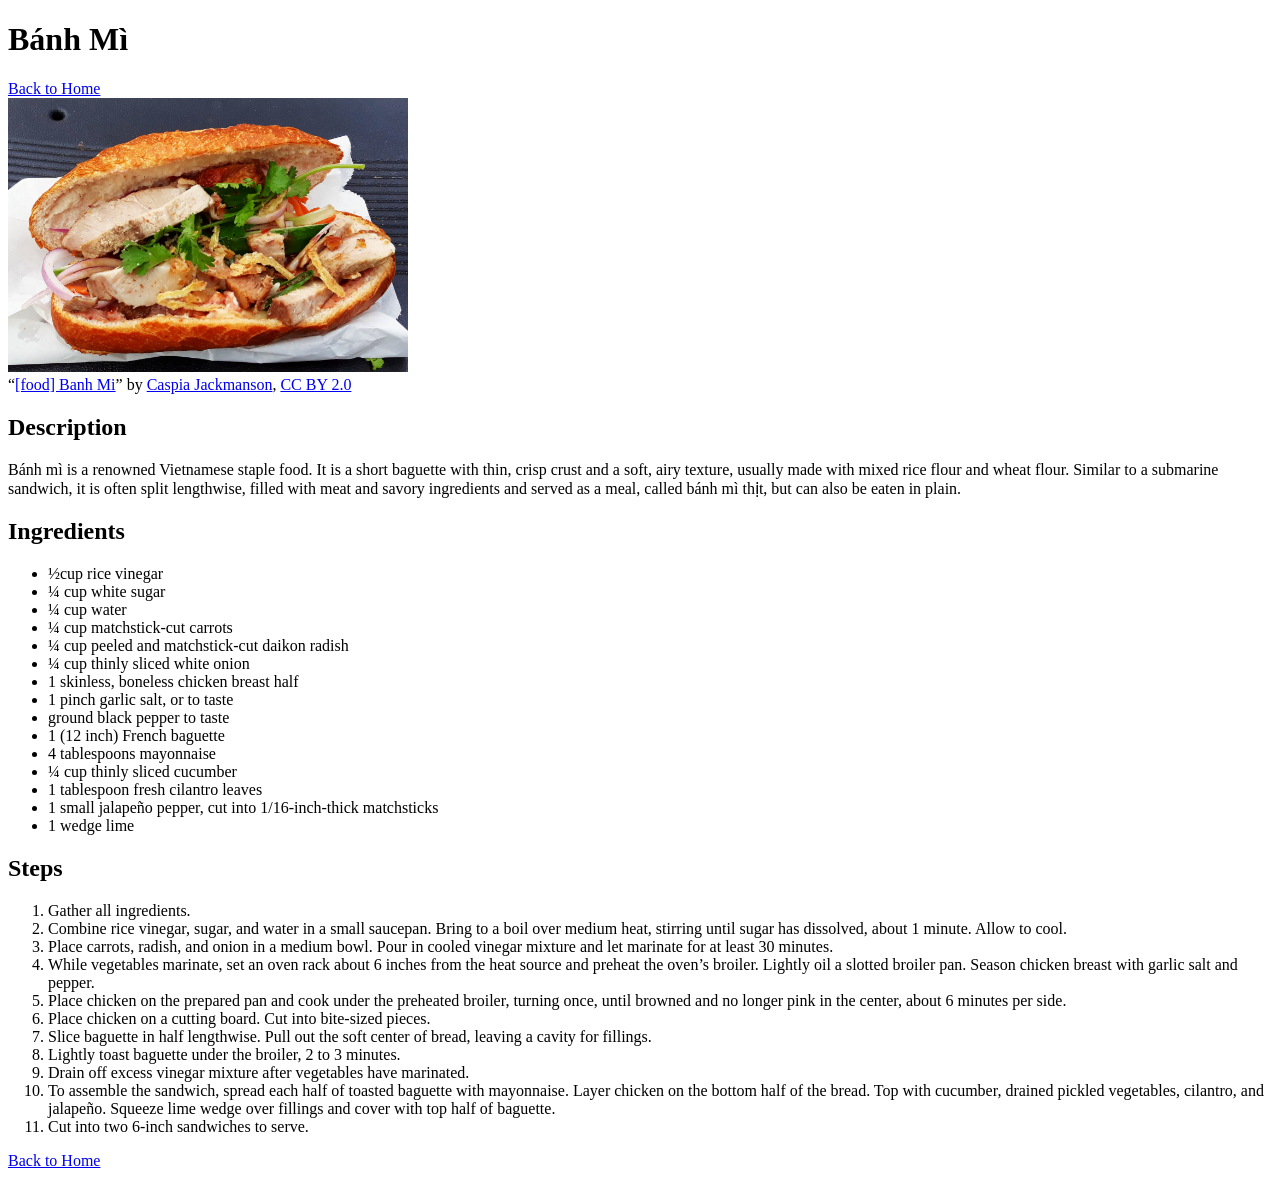
==== recipes/banh-mi.html @ e5592382 "Complete project part 2" ====
<!DOCTYPE html>
<html lang="en">
    <head>
        <meta charset="UTF-8">
        <title>Bánh Mì</title>
    </head>
    <body>
        <h1>Bánh Mì</h1>
        <a href="../index.html">Back to Home</a><br>
        <img src="../images/banh-mi.jpg" alt="Photo of a banh mi roll, that is, a Vietnamese baguette with pate, mayonnaise, carrot, cucumber, fresh red onion, roast pork with crackling, coriander, hoi sin sauce, shop-made fried onions and fresh chilli." width="400"><br>
        “<a href="https://www.flickr.com/photos/djackmanson/48210084217" title="[food] Banh Mi">[food] Banh Mi</a>” by <a href="https://www.flickr.com/photos/djackmanson/">Caspia Jackmanson</a>, <a href="https://creativecommons.org/licenses/by/2.0/deed.en" rel="license noopener noreferrer">CC BY 2.0</a>
        <h2>Description</h2>
        <p>Bánh mì is a renowned Vietnamese staple food. It is a short baguette with thin, crisp crust and a soft, airy texture, usually made with mixed rice flour and wheat flour. Similar to a submarine sandwich, it is often split lengthwise, filled with meat and savory ingredients and served as a meal, called bánh mì thịt, but can also be eaten in plain.</p>
        <h2>Ingredients</h2>
        <ul>
            <li>½cup rice vinegar</li>
            <li>¼ cup white sugar</li>
            <li>¼ cup water</li>
            <li>¼ cup matchstick-cut carrots</li>
            <li>¼ cup peeled and matchstick-cut daikon radish</li>
            <li>¼ cup thinly sliced white onion</li>
            <li>1 skinless, boneless chicken breast half</li>
            <li>1 pinch garlic salt, or to taste</li>
            <li>ground black pepper to taste</li>
            <li>1 (12 inch) French baguette</li>
            <li>4 tablespoons mayonnaise</li>
            <li>¼ cup thinly sliced cucumber</li>
            <li>1 tablespoon fresh cilantro leaves</li>
            <li>1 small jalapeño pepper, cut into 1/16-inch-thick matchsticks</li>
            <li>1 wedge lime</li>
        </ul>
        <h2>Steps</h2>
        <ol>
            <li>Gather all ingredients.</li>
            <li>Combine rice vinegar, sugar, and water in a small saucepan. Bring to a boil over medium heat, stirring until sugar has dissolved, about 1 minute. Allow to cool.</li>
            <li>Place carrots, radish, and onion in a medium bowl. Pour in cooled vinegar mixture and let marinate for at least 30 minutes.</li>
            <li>While vegetables marinate, set an oven rack about 6 inches from the heat source and preheat the oven’s broiler. Lightly oil a slotted broiler pan. Season chicken breast with garlic salt and pepper.</li>
            <li>Place chicken on the prepared pan and cook under the preheated broiler, turning once, until browned and no longer pink in the center, about 6 minutes per side.</li>
            <li>Place chicken on a cutting board. Cut into bite-sized pieces.</li>
            <li>Slice baguette in half lengthwise. Pull out the soft center of bread, leaving a cavity for fillings.</li>
            <li>Lightly toast baguette under the broiler, 2 to 3 minutes.</li>
            <li>Drain off excess vinegar mixture after vegetables have marinated.</li>
            <li>To assemble the sandwich, spread each half of toasted baguette with mayonnaise. Layer chicken on the bottom half of the bread. Top with cucumber, drained pickled vegetables, cilantro, and jalapeño. Squeeze lime wedge over fillings and cover with top half of baguette.</li>
            <li>Cut into two 6-inch sandwiches to serve.</li>
        </ol>
        <a href="../index.html">Back to Home</a>
    </body>
</html>
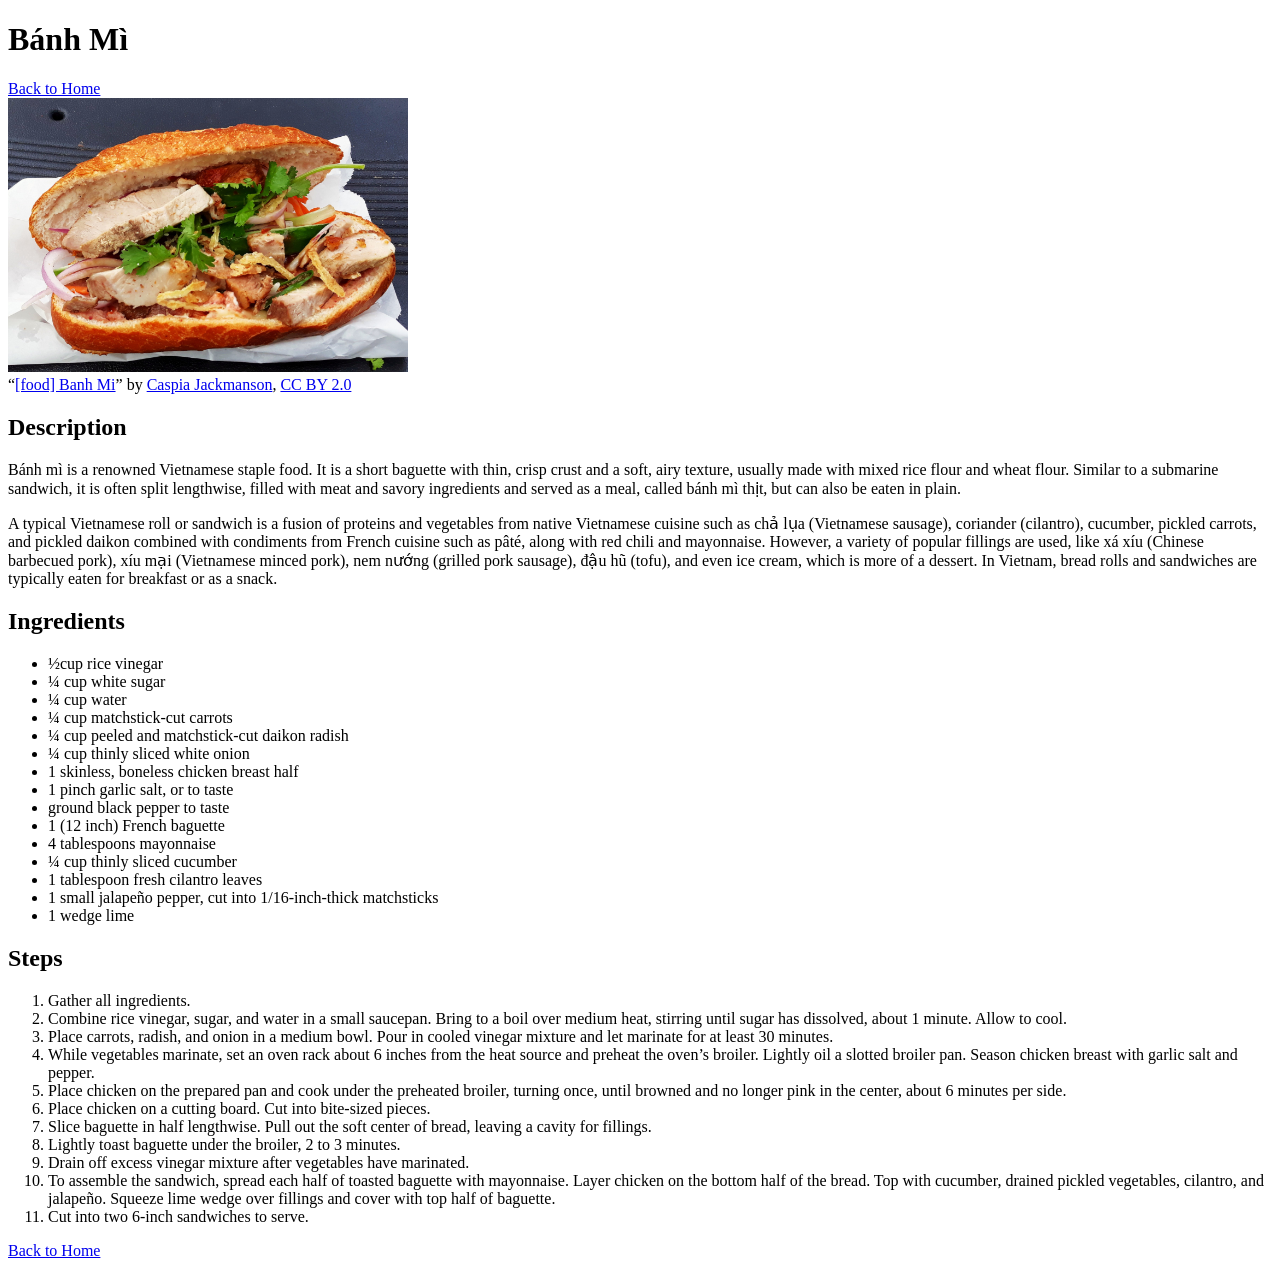
==== commit 9c8af3bc: "Update description of Banh Mi" ====
--- a/recipes/banh-mi.html
+++ b/recipes/banh-mi.html
@@ -11,6 +11,7 @@
         “<a href="https://www.flickr.com/photos/djackmanson/48210084217" title="[food] Banh Mi">[food] Banh Mi</a>” by <a href="https://www.flickr.com/photos/djackmanson/">Caspia Jackmanson</a>, <a href="https://creativecommons.org/licenses/by/2.0/deed.en" rel="license noopener noreferrer">CC BY 2.0</a>
         <h2>Description</h2>
         <p>Bánh mì is a renowned Vietnamese staple food. It is a short baguette with thin, crisp crust and a soft, airy texture, usually made with mixed rice flour and wheat flour. Similar to a submarine sandwich, it is often split lengthwise, filled with meat and savory ingredients and served as a meal, called bánh mì thịt, but can also be eaten in plain.</p>
+        <p>A typical Vietnamese roll or sandwich is a fusion of proteins and vegetables from native Vietnamese cuisine such as chả lụa (Vietnamese sausage), coriander (cilantro), cucumber, pickled carrots, and pickled daikon combined with condiments from French cuisine such as pâté, along with red chili and mayonnaise. However, a variety of popular fillings are used, like xá xíu (Chinese barbecued pork), xíu mại (Vietnamese minced pork), nem nướng (grilled pork sausage), đậu hũ (tofu), and even ice cream, which is more of a dessert. In Vietnam, bread rolls and sandwiches are typically eaten for breakfast or as a snack.</p>
         <h2>Ingredients</h2>
         <ul>
             <li>½cup rice vinegar</li>
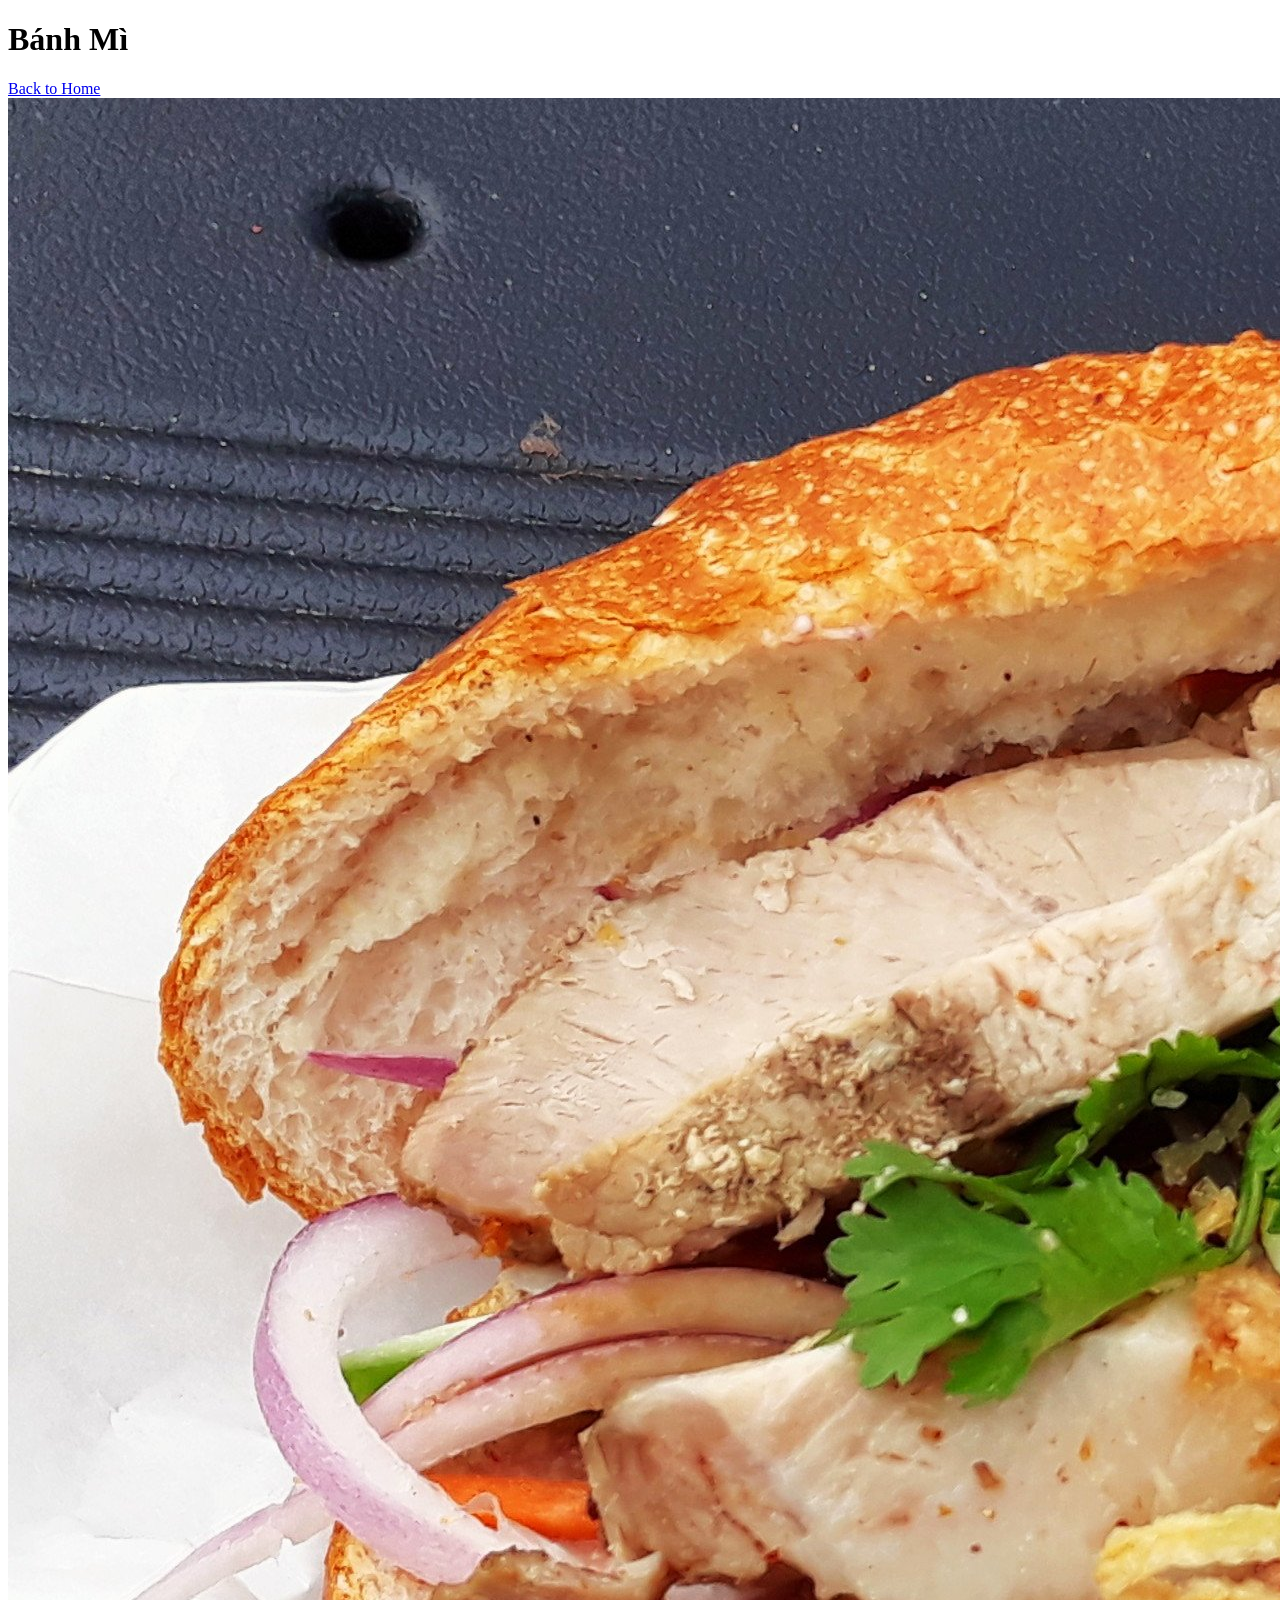
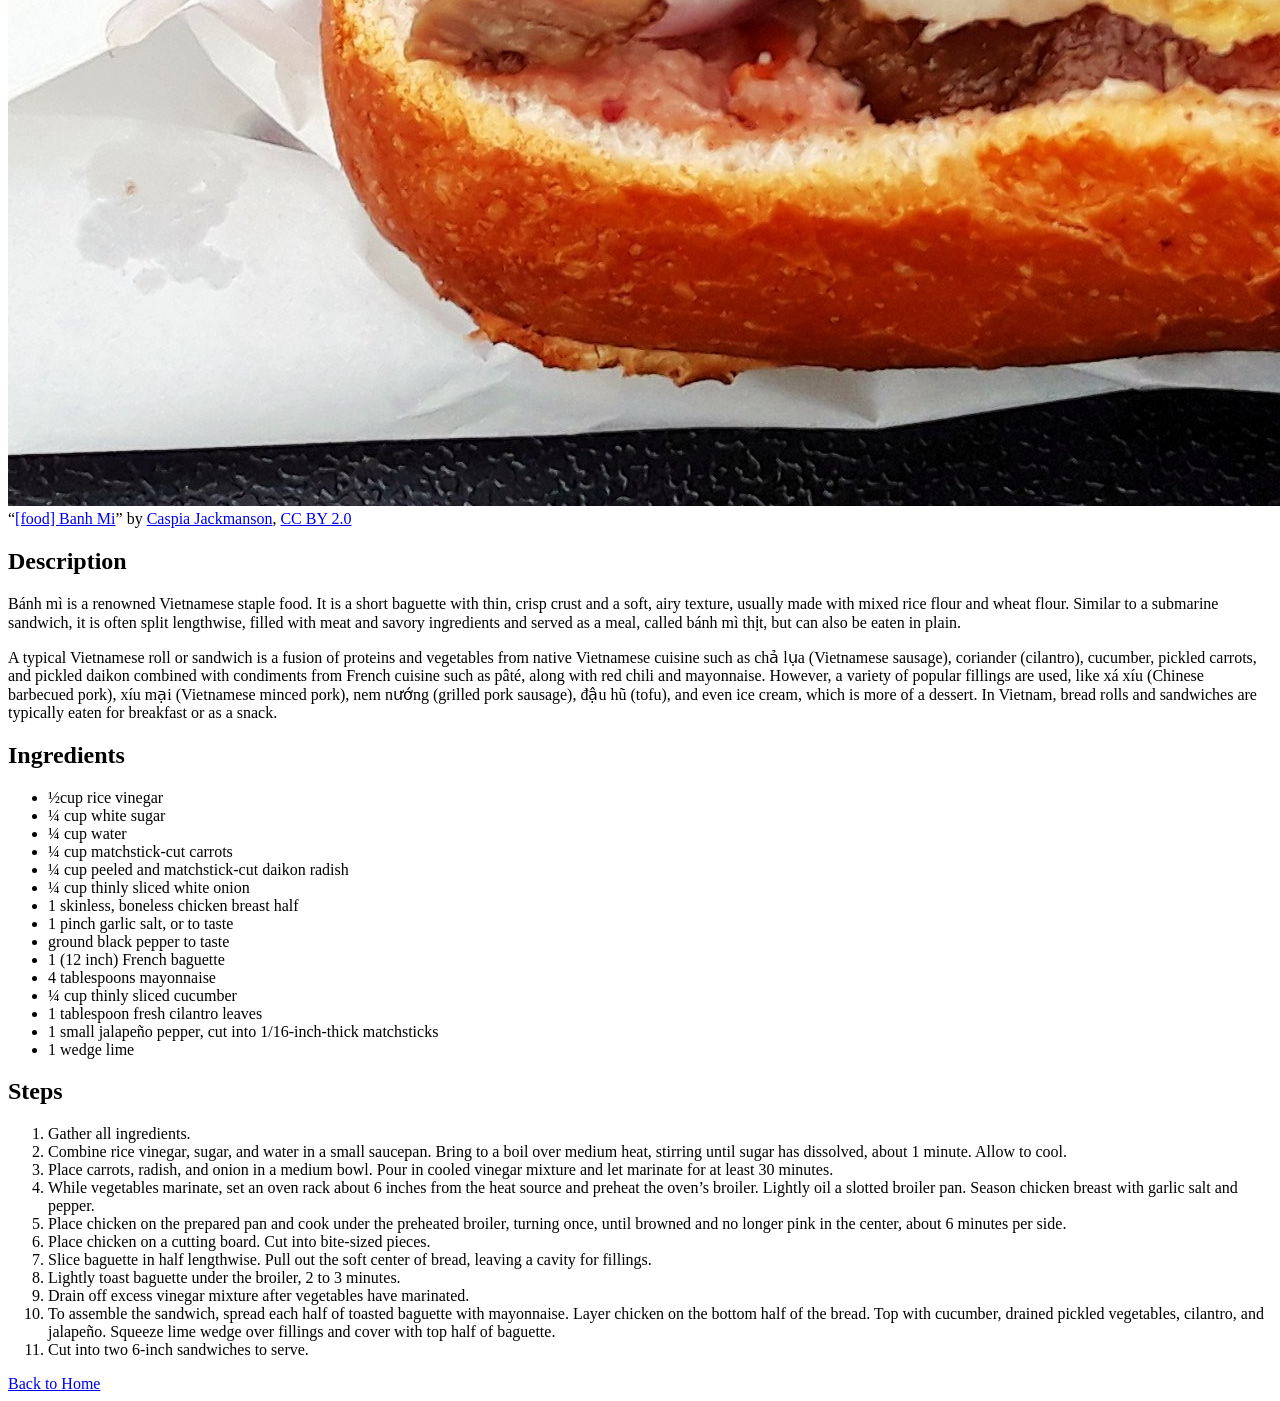
==== commit 53127973: "Update width, height attributes in html img tags" ====
--- a/recipes/banh-mi.html
+++ b/recipes/banh-mi.html
@@ -7,7 +7,7 @@
     <body>
         <h1>Bánh Mì</h1>
         <a href="../index.html">Back to Home</a><br>
-        <img src="../images/banh-mi.jpg" alt="Photo of a banh mi roll, that is, a Vietnamese baguette with pate, mayonnaise, carrot, cucumber, fresh red onion, roast pork with crackling, coriander, hoi sin sauce, shop-made fried onions and fresh chilli." width="400"><br>
+        <img width="2928" height="2008" src="../images/banh-mi.jpg" alt="It is a Vietnamese baguette with pate, mayonnaise, carrot, cucumber, fresh red onion, roast pork with crackling, coriander, hoi sin sauce, shop-made fried onions and fresh chilli."><br>
         “<a href="https://www.flickr.com/photos/djackmanson/48210084217" title="[food] Banh Mi">[food] Banh Mi</a>” by <a href="https://www.flickr.com/photos/djackmanson/">Caspia Jackmanson</a>, <a href="https://creativecommons.org/licenses/by/2.0/deed.en" rel="license noopener noreferrer">CC BY 2.0</a>
         <h2>Description</h2>
         <p>Bánh mì is a renowned Vietnamese staple food. It is a short baguette with thin, crisp crust and a soft, airy texture, usually made with mixed rice flour and wheat flour. Similar to a submarine sandwich, it is often split lengthwise, filled with meat and savory ingredients and served as a meal, called bánh mì thịt, but can also be eaten in plain.</p>
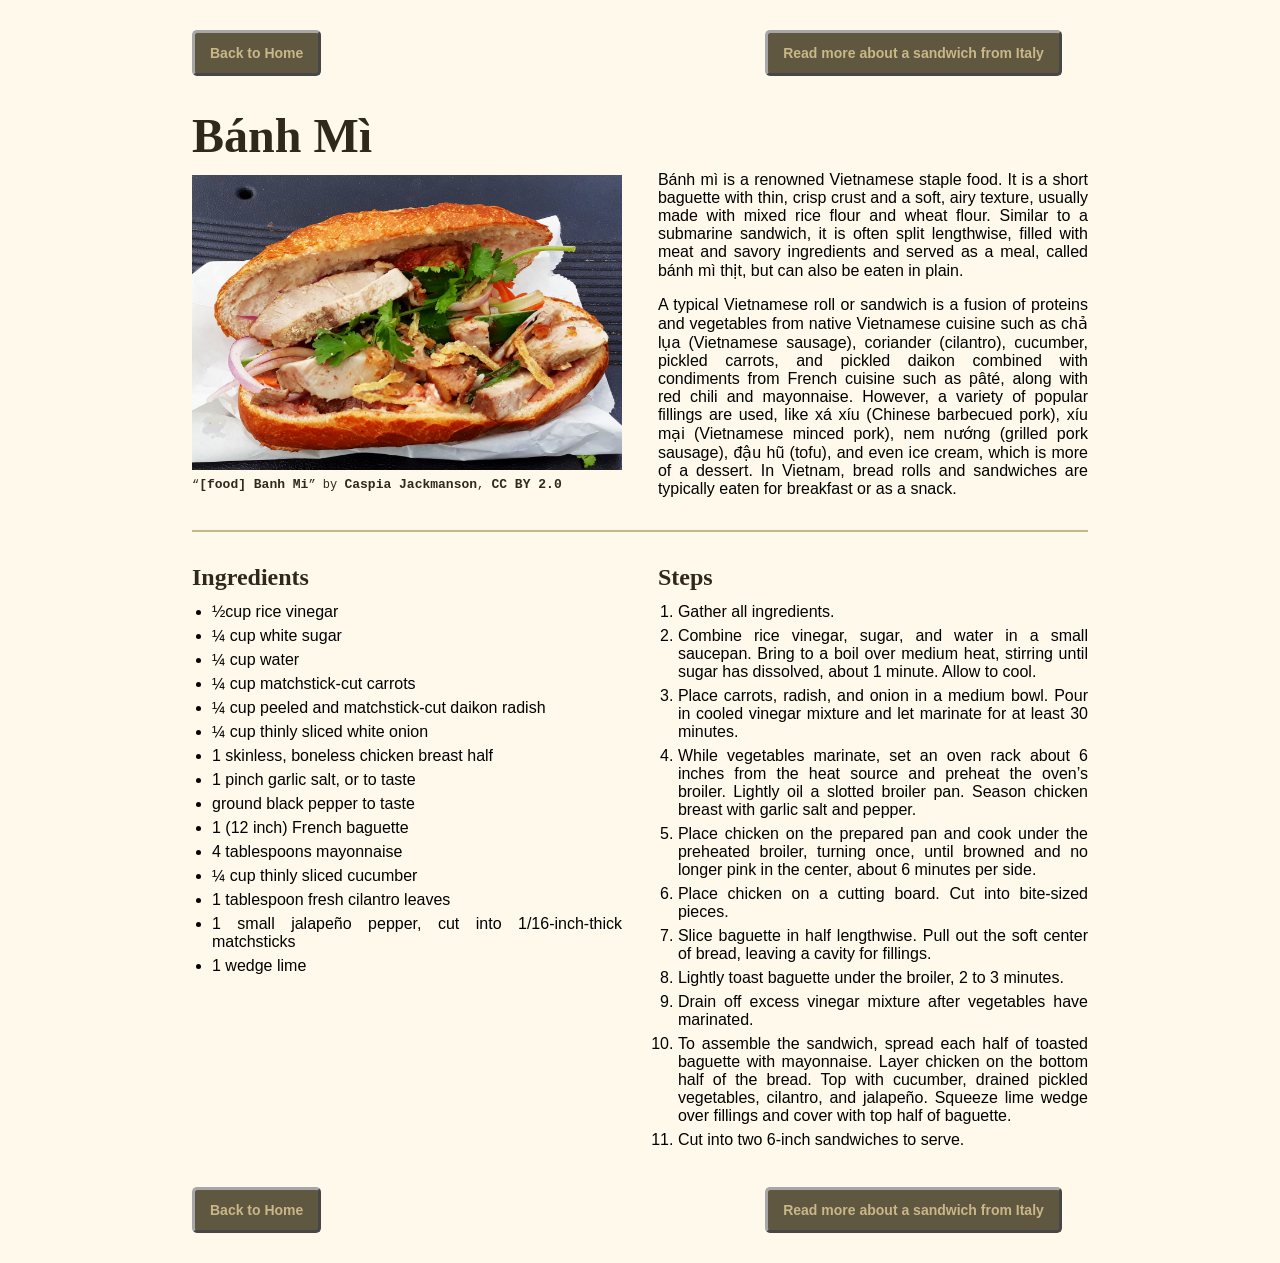
==== commit be2d13d5: "Style banh-mi.html" ====
--- a/recipes/banh-mi.html
+++ b/recipes/banh-mi.html
@@ -3,47 +3,57 @@
     <head>
         <meta charset="UTF-8">
         <title>Bánh Mì</title>
+        <link rel="stylesheet" href="../style.css">
     </head>
     <body>
-        <h1>Bánh Mì</h1>
-        <a href="../index.html">Back to Home</a><br>
-        <img width="2928" height="2008" src="../images/banh-mi.jpg" alt="It is a Vietnamese baguette with pate, mayonnaise, carrot, cucumber, fresh red onion, roast pork with crackling, coriander, hoi sin sauce, shop-made fried onions and fresh chilli."><br>
-        “<a href="https://www.flickr.com/photos/djackmanson/48210084217" title="[food] Banh Mi">[food] Banh Mi</a>” by <a href="https://www.flickr.com/photos/djackmanson/">Caspia Jackmanson</a>, <a href="https://creativecommons.org/licenses/by/2.0/deed.en" rel="license noopener noreferrer">CC BY 2.0</a>
-        <h2>Description</h2>
-        <p>Bánh mì is a renowned Vietnamese staple food. It is a short baguette with thin, crisp crust and a soft, airy texture, usually made with mixed rice flour and wheat flour. Similar to a submarine sandwich, it is often split lengthwise, filled with meat and savory ingredients and served as a meal, called bánh mì thịt, but can also be eaten in plain.</p>
-        <p>A typical Vietnamese roll or sandwich is a fusion of proteins and vegetables from native Vietnamese cuisine such as chả lụa (Vietnamese sausage), coriander (cilantro), cucumber, pickled carrots, and pickled daikon combined with condiments from French cuisine such as pâté, along with red chili and mayonnaise. However, a variety of popular fillings are used, like xá xíu (Chinese barbecued pork), xíu mại (Vietnamese minced pork), nem nướng (grilled pork sausage), đậu hũ (tofu), and even ice cream, which is more of a dessert. In Vietnam, bread rolls and sandwiches are typically eaten for breakfast or as a snack.</p>
-        <h2>Ingredients</h2>
-        <ul>
-            <li>½cup rice vinegar</li>
-            <li>¼ cup white sugar</li>
-            <li>¼ cup water</li>
-            <li>¼ cup matchstick-cut carrots</li>
-            <li>¼ cup peeled and matchstick-cut daikon radish</li>
-            <li>¼ cup thinly sliced white onion</li>
-            <li>1 skinless, boneless chicken breast half</li>
-            <li>1 pinch garlic salt, or to taste</li>
-            <li>ground black pepper to taste</li>
-            <li>1 (12 inch) French baguette</li>
-            <li>4 tablespoons mayonnaise</li>
-            <li>¼ cup thinly sliced cucumber</li>
-            <li>1 tablespoon fresh cilantro leaves</li>
-            <li>1 small jalapeño pepper, cut into 1/16-inch-thick matchsticks</li>
-            <li>1 wedge lime</li>
-        </ul>
-        <h2>Steps</h2>
-        <ol>
-            <li>Gather all ingredients.</li>
-            <li>Combine rice vinegar, sugar, and water in a small saucepan. Bring to a boil over medium heat, stirring until sugar has dissolved, about 1 minute. Allow to cool.</li>
-            <li>Place carrots, radish, and onion in a medium bowl. Pour in cooled vinegar mixture and let marinate for at least 30 minutes.</li>
-            <li>While vegetables marinate, set an oven rack about 6 inches from the heat source and preheat the oven’s broiler. Lightly oil a slotted broiler pan. Season chicken breast with garlic salt and pepper.</li>
-            <li>Place chicken on the prepared pan and cook under the preheated broiler, turning once, until browned and no longer pink in the center, about 6 minutes per side.</li>
-            <li>Place chicken on a cutting board. Cut into bite-sized pieces.</li>
-            <li>Slice baguette in half lengthwise. Pull out the soft center of bread, leaving a cavity for fillings.</li>
-            <li>Lightly toast baguette under the broiler, 2 to 3 minutes.</li>
-            <li>Drain off excess vinegar mixture after vegetables have marinated.</li>
-            <li>To assemble the sandwich, spread each half of toasted baguette with mayonnaise. Layer chicken on the bottom half of the bread. Top with cucumber, drained pickled vegetables, cilantro, and jalapeño. Squeeze lime wedge over fillings and cover with top half of baguette.</li>
-            <li>Cut into two 6-inch sandwiches to serve.</li>
-        </ol>
-        <a href="../index.html">Back to Home</a>
+        <div><a href="../index.html" class="button left">Back to Home</a><a href="focaccia-mortadella.html" class="button">Read more about a sandwich from Italy</a></div>
+        <div class="hero">
+            <span class="photo-box">
+                <h1>Bánh Mì</h1>
+                <img width="2928" height="2008" class="image" src="../images/banh-mi.jpg" alt="It is a Vietnamese baguette with pate, mayonnaise, carrot, cucumber, fresh red onion, roast pork with crackling, coriander, hoi sin sauce, shop-made fried onions and fresh chilli.">
+                <div><span class="attribution-text">“</span><a class="attribution-link" href="https://www.flickr.com/photos/djackmanson/48210084217" title="[food] Banh Mi">[food] Banh Mi</a><span class="attribution-text">” by </span><a class="attribution-link" href="https://www.flickr.com/photos/djackmanson/">Caspia Jackmanson</a><span class="attribution-text">, </span><a class="attribution-link" href="https://creativecommons.org/licenses/by/2.0/deed.en" rel="license noopener noreferrer">CC BY 2.0</a></div>
+            </span><span class="description-box">
+                <p class="p1">Bánh mì is a renowned Vietnamese staple food. It is a short baguette with thin, crisp crust and a soft, airy texture, usually made with mixed rice flour and wheat flour. Similar to a submarine sandwich, it is often split lengthwise, filled with meat and savory ingredients and served as a meal, called bánh mì thịt, but can also be eaten in plain.</p>
+                <p>A typical Vietnamese roll or sandwich is a fusion of proteins and vegetables from native Vietnamese cuisine such as chả lụa (Vietnamese sausage), coriander (cilantro), cucumber, pickled carrots, and pickled daikon combined with condiments from French cuisine such as pâté, along with red chili and mayonnaise. However, a variety of popular fillings are used, like xá xíu (Chinese barbecued pork), xíu mại (Vietnamese minced pork), nem nướng (grilled pork sausage), đậu hũ (tofu), and even ice cream, which is more of a dessert. In Vietnam, bread rolls and sandwiches are typically eaten for breakfast or as a snack.</p>
+            </span>
+        </div>
+        <div class="ingresteps-box">
+            <span class="ingredients-box">
+            <h2>Ingredients</h2>
+            <ul>
+                <li>½cup rice vinegar</li>
+                <li>¼ cup white sugar</li>
+                <li>¼ cup water</li>
+                <li>¼ cup matchstick-cut carrots</li>
+                <li>¼ cup peeled and matchstick-cut daikon radish</li>
+                <li>¼ cup thinly sliced white onion</li>
+                <li>1 skinless, boneless chicken breast half</li>
+                <li>1 pinch garlic salt, or to taste</li>
+                <li>ground black pepper to taste</li>
+                <li>1 (12 inch) French baguette</li>
+                <li>4 tablespoons mayonnaise</li>
+                <li>¼ cup thinly sliced cucumber</li>
+                <li>1 tablespoon fresh cilantro leaves</li>
+                <li>1 small jalapeño pepper, cut into 1/16-inch-thick matchsticks</li>
+                <li>1 wedge lime</li>
+            </ul>
+            </span><span class="steps-box">
+            <h2>Steps</h2>
+            <ol>
+                <li>Gather all ingredients.</li>
+                <li>Combine rice vinegar, sugar, and water in a small saucepan. Bring to a boil over medium heat, stirring until sugar has dissolved, about 1 minute. Allow to cool.</li>
+                <li>Place carrots, radish, and onion in a medium bowl. Pour in cooled vinegar mixture and let marinate for at least 30 minutes.</li>
+                <li>While vegetables marinate, set an oven rack about 6 inches from the heat source and preheat the oven’s broiler. Lightly oil a slotted broiler pan. Season chicken breast with garlic salt and pepper.</li>
+                <li>Place chicken on the prepared pan and cook under the preheated broiler, turning once, until browned and no longer pink in the center, about 6 minutes per side.</li>
+                <li>Place chicken on a cutting board. Cut into bite-sized pieces.</li>
+                <li>Slice baguette in half lengthwise. Pull out the soft center of bread, leaving a cavity for fillings.</li>
+                <li>Lightly toast baguette under the broiler, 2 to 3 minutes.</li>
+                <li>Drain off excess vinegar mixture after vegetables have marinated.</li>
+                <li>To assemble the sandwich, spread each half of toasted baguette with mayonnaise. Layer chicken on the bottom half of the bread. Top with cucumber, drained pickled vegetables, cilantro, and jalapeño. Squeeze lime wedge over fillings and cover with top half of baguette.</li>
+                <li>Cut into two 6-inch sandwiches to serve.</li>
+            </ol>
+            </span>
+        </div>
+        <div><a href="../index.html" class="button left">Back to Home</a><a href="focaccia-mortadella.html" class="button">Read more about a sandwich from Italy</a></div>
     </body>
 </html>
--- a/style.css
+++ b/style.css
@@ -0,0 +1,149 @@
+body {
+    margin: 30px 15%;
+    background-color: #fff9eb;
+}
+
+.p1 {
+    margin-bottom: 16px;
+}
+
+.left {
+    margin-right: calc(100% - 129.36px - 322.81px);
+}
+
+.hero {
+    margin-top: 32px;
+    padding-bottom: 32px;
+    border-bottom: 2px solid #cab789;
+}
+
+.ingresteps-box {
+    margin-top: 32px;
+    margin-bottom: 32px;
+}
+.photo-box {
+    display: inline-block;
+    width: 48%;
+    margin-right: 2%;
+}
+
+.description-box {
+    margin-top: 63px;
+    display: inline-block;
+    width: 48%;
+    margin-left: 2%;
+    vertical-align: top;
+}
+
+.ingredients-box {
+    display: inline-block;
+    width: 48%;
+    margin-right: 2%;
+    vertical-align: top;
+}
+
+.steps-box {
+    display: inline-block;
+    width: 48%;
+    margin-left: 2%;
+    vertical-align: top;
+}
+
+.image {
+    width: 100%;
+    height: auto;
+}
+
+p {
+    margin-top: 0px;
+    margin-bottom: 0px;
+}
+
+p,
+li {
+    font-family: sans-serif;
+    font-size: 16px;
+    text-align: justify;
+}
+
+li{
+    margin-bottom: 6px;
+}
+
+h1,
+h2 {
+    font-family: serif;
+    margin-bottom: 12px;
+    color: #2e291a;
+    margin-top: 0px;
+}
+
+h1 {
+    font-size: 48px;
+}
+
+.attribution-text {
+    text-align: justify;
+    font-family: monospace;
+    font-size: 12px;
+    color: #2e291a;
+}
+
+.attribution-link:link {
+    color: #2e291a;
+    font-weight: bold;
+    font-family: monospace;
+    text-decoration: none;
+}
+
+.attribution-link:visited {
+    color: #2e291a;
+
+}
+
+.attribution-link:hover {
+    color: #a9996f;
+    text-decoration: underline;
+}
+
+.button {
+    display: inline-block;
+    font-family: sans-serif;
+    padding: 12px 15px;
+    font-size: 14px;
+    font-weight: bold;
+    background-color: #605741;
+    text-decoration: none;
+    border-top: rgb(167, 167, 167) solid 3px;
+    border-left: rgb(167, 167, 167) solid 3px;
+    border-bottom: rgb(71, 71, 71) solid 3px;
+    border-right: rgb(71, 71, 71) solid 3px;
+    border-radius: 5px;
+}
+
+.button:link {
+    color: #cab789;
+}
+
+.button:visited {
+    color: #cab789;
+}
+
+.button:hover {
+    color: white;
+    background-color: #a9996f;
+}
+
+.button:active {
+    border-bottom: rgb(167, 167, 167) solid 3px;
+    border-right: rgb(167, 167, 167) solid 3px;
+    border-top: rgb(71, 71, 71) solid 3px;
+    border-left: rgb(71, 71, 71) solid 3px;
+}
+
+ol,
+ul {
+    padding-left: 20px;
+    margin-top: 0px;
+    margin-bottom: 0px;
+}
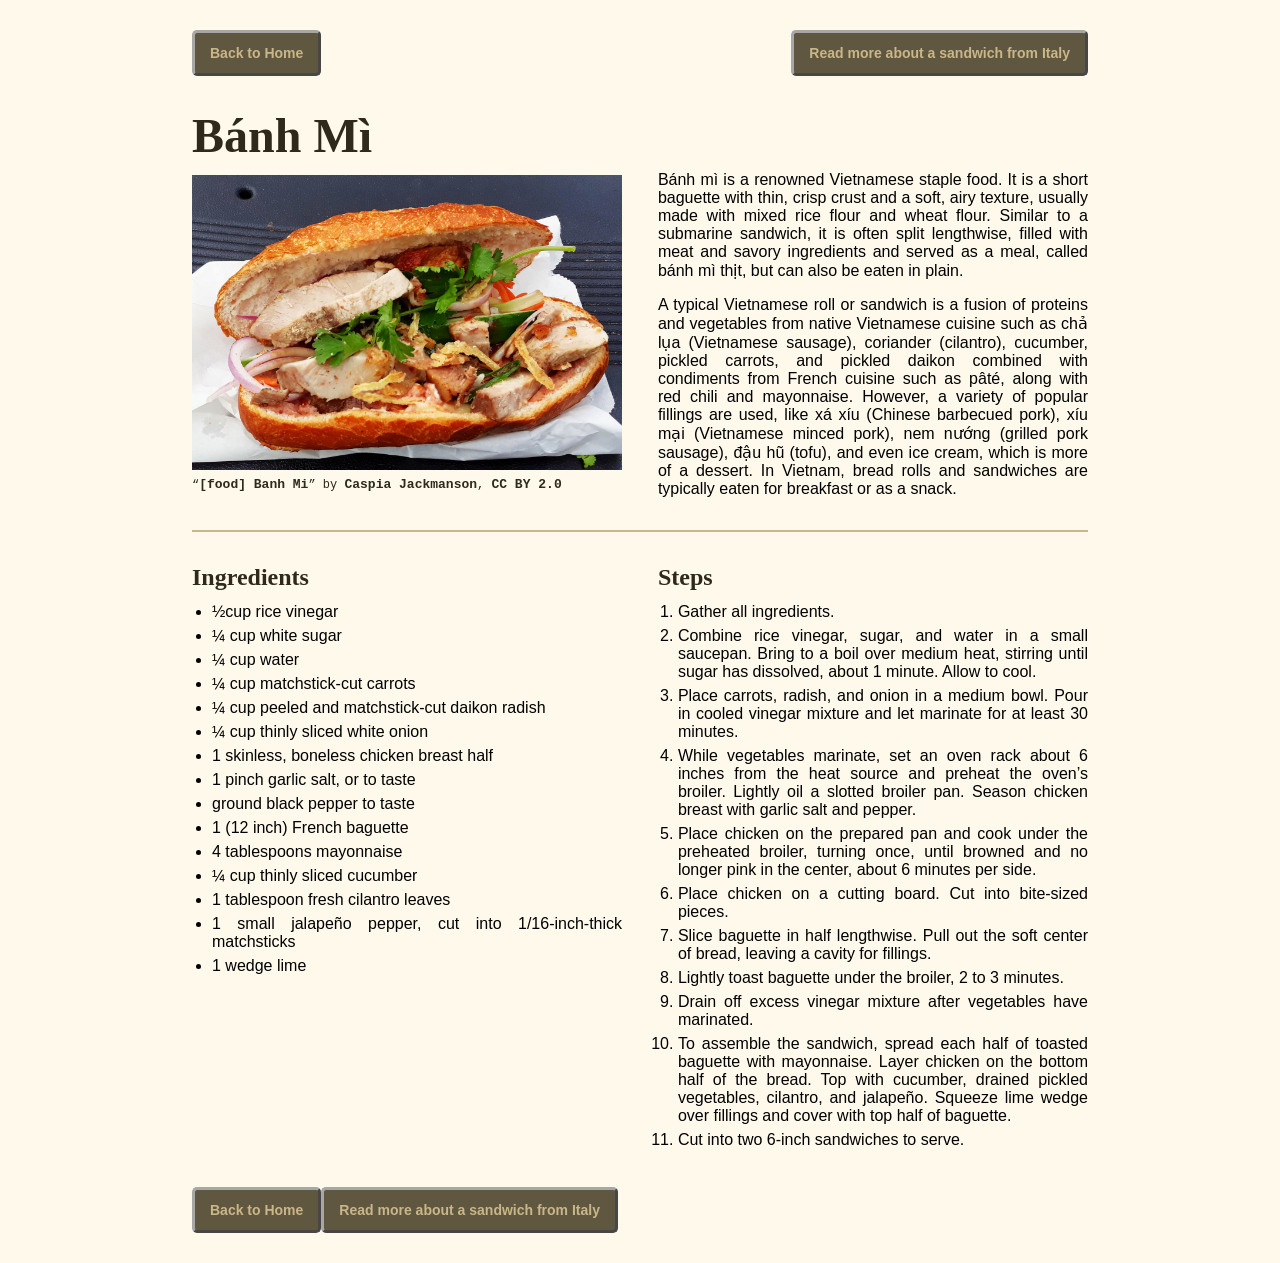
==== commit c985886e: "Style torta and vada htmls" ====
--- a/recipes/banh-mi.html
+++ b/recipes/banh-mi.html
@@ -6,7 +6,7 @@
         <link rel="stylesheet" href="../style.css">
     </head>
     <body>
-        <div><a href="../index.html" class="button left">Back to Home</a><a href="focaccia-mortadella.html" class="button">Read more about a sandwich from Italy</a></div>
+        <div><a href="../index.html" class="button banh">Back to Home</a><a href="focaccia-mortadella.html" class="button">Read more about a sandwich from Italy</a></div>
         <div class="hero">
             <span class="photo-box">
                 <h1>Bánh Mì</h1>
--- a/style.css
+++ b/style.css
@@ -7,8 +7,24 @@
     margin-bottom: 16px;
 }
 
-.left {
+.doner {
     margin-right: calc(100% - 129.36px - 322.81px);
+}
+
+.banh {
+    margin-right: calc(100% - 129.36px - 296.63px);
+}
+
+.mortadella {
+    margin-right: calc(100% - 129.36px - 316.06px);
+}
+
+.vada {
+    margin-right: calc(100% - 129.36px - 313.48px);
+}
+
+.torta {
+    margin-right: calc(100% - 129.36px - 301.28px);
 }
 
 .hero {
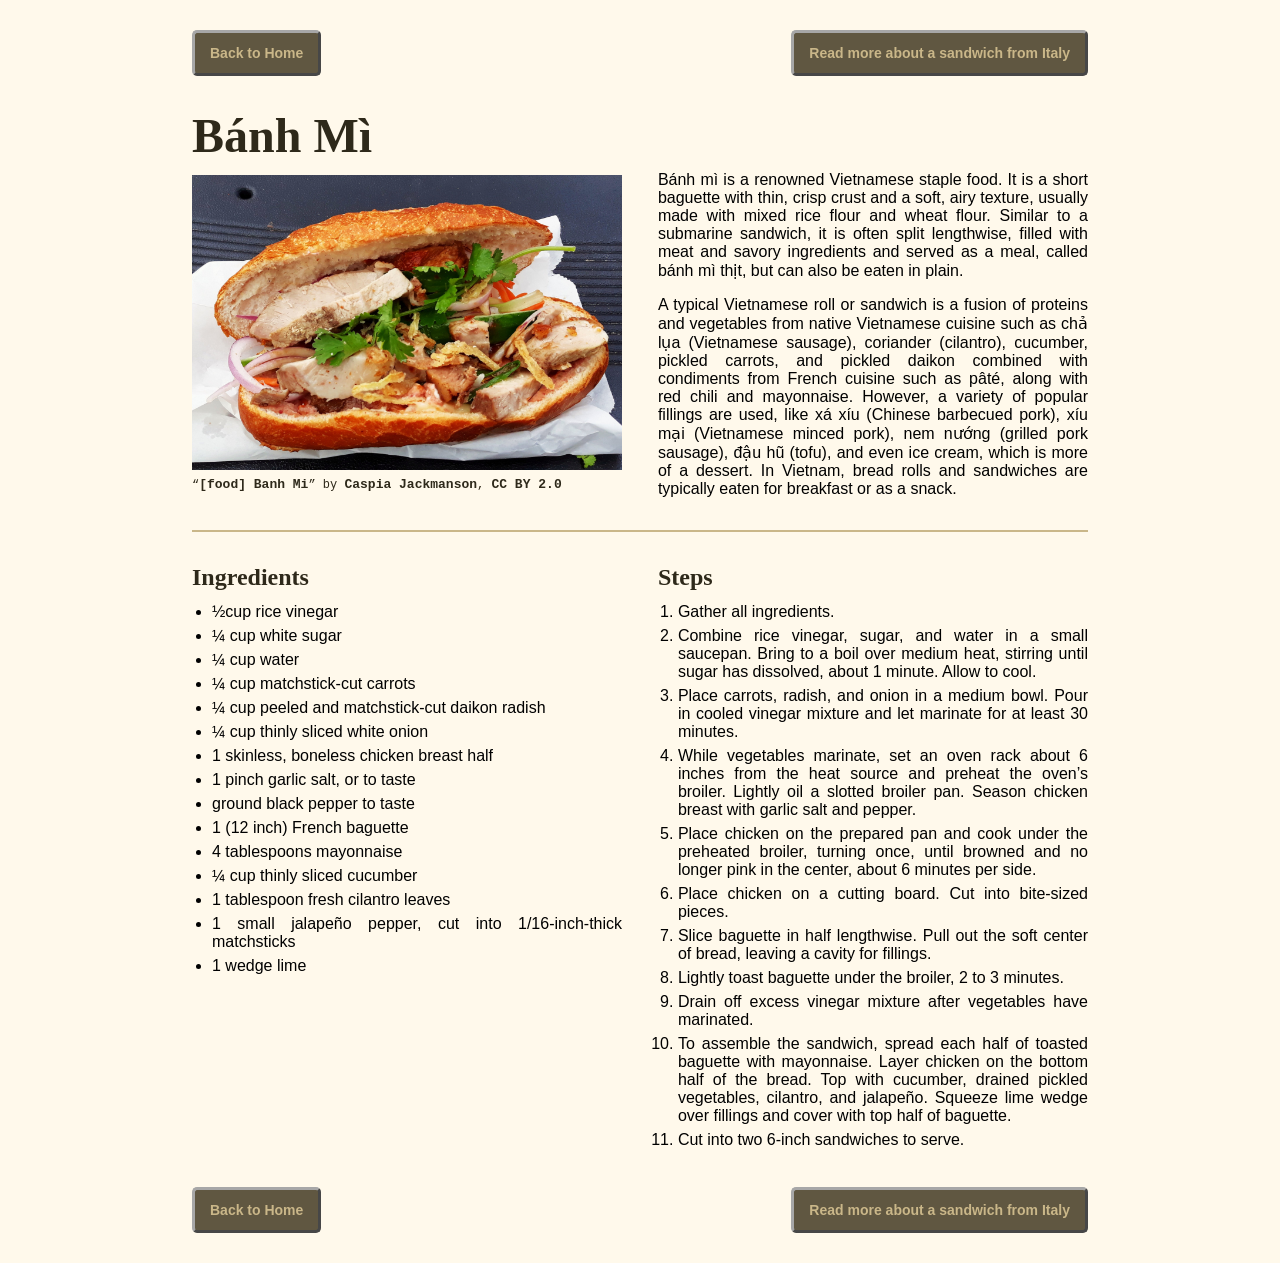
==== commit 67e11dbb: "Add class for bottom hook button right alignment" ====
--- a/recipes/banh-mi.html
+++ b/recipes/banh-mi.html
@@ -54,6 +54,6 @@
             </ol>
             </span>
         </div>
-        <div><a href="../index.html" class="button left">Back to Home</a><a href="focaccia-mortadella.html" class="button">Read more about a sandwich from Italy</a></div>
+        <div><a href="../index.html" class="button banh">Back to Home</a><a href="focaccia-mortadella.html" class="button">Read more about a sandwich from Italy</a></div>
     </body>
 </html>
